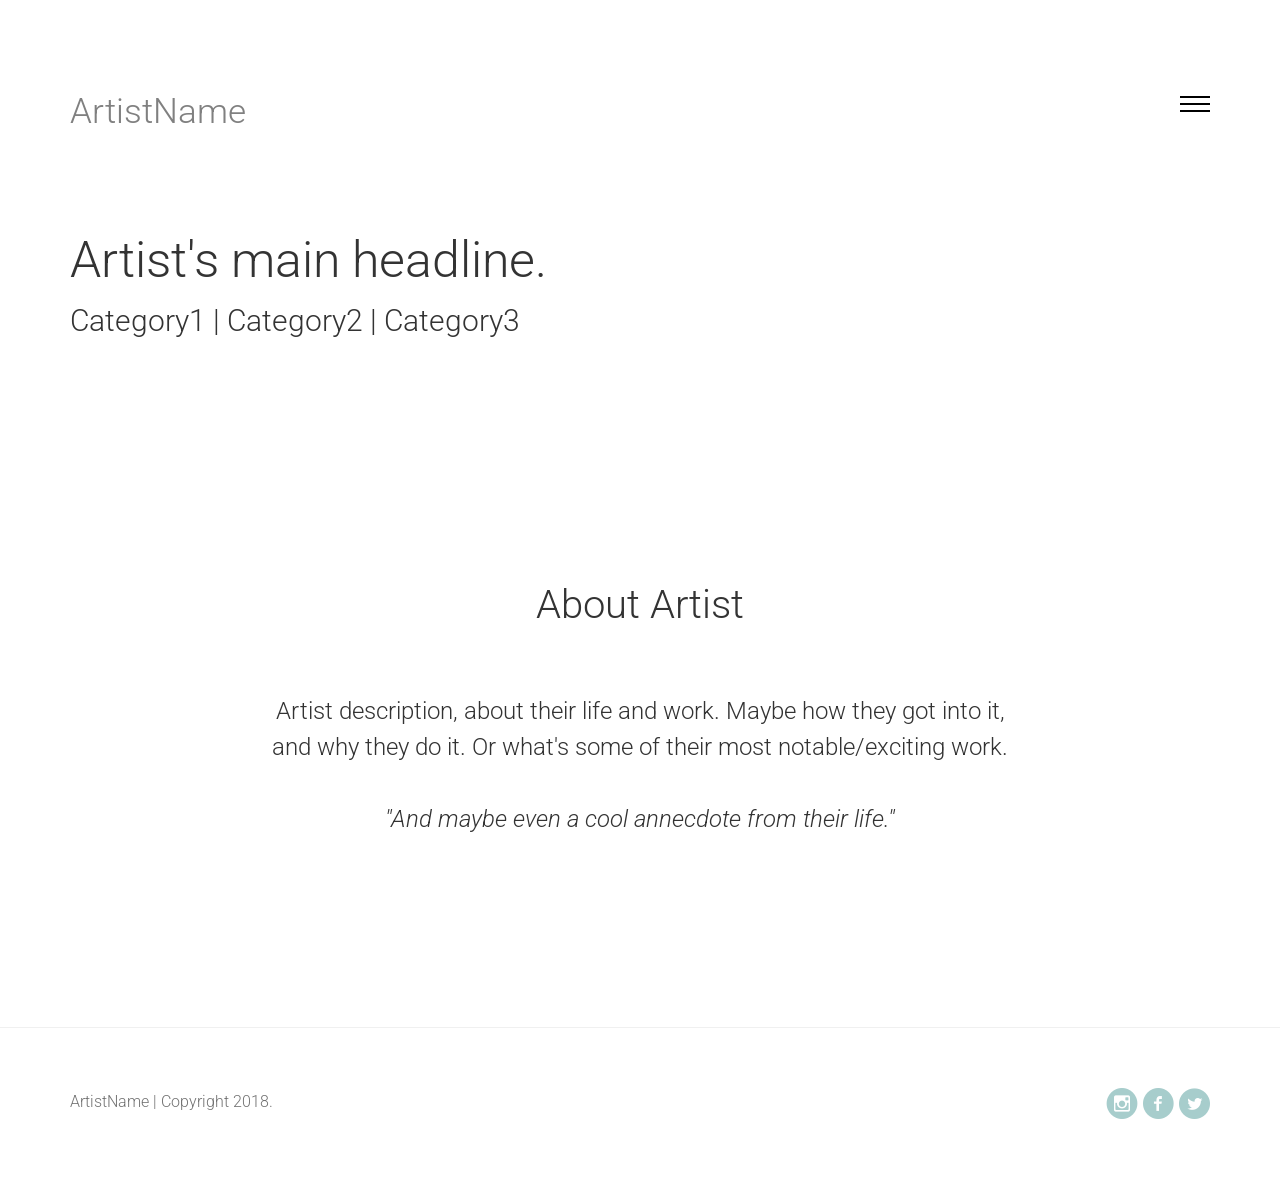
==== index.html @ 7dbfb27b "first commit" ====
<!DOCTYPE html>
<!--[if lt IE 7]>      <html class="no-js lt-ie9 lt-ie8 lt-ie7"> <![endif]-->
<!--[if IE 7]>         <html class="no-js lt-ie9 lt-ie8"> <![endif]-->
<!--[if IE 8]>         <html class="no-js lt-ie9"> <![endif]-->
<!--[if gt IE 8]><!--> <html class="no-js"> <!--<![endif]-->
	<head>
	<meta charset="utf-8">
	<meta http-equiv="X-UA-Compatible" content="IE=edge">
	<title>ShawnMann Muralist | Toronto Based Artist</title>
	<meta name="viewport" content="width=device-width, initial-scale=1">
	

  	<!-- Facebook and Twitter integration -->
	<meta property="og:title" content=""/>
	<meta property="og:image" content=""/>
	<meta property="og:url" content=""/>
	<meta property="og:site_name" content=""/>
	<meta property="og:description" content=""/>
	<meta name="twitter:title" content="" />
	<meta name="twitter:image" content="" />
	<meta name="twitter:url" content="" />
	<meta name="twitter:card" content="" />

	<!-- Place favicon.ico and apple-touch-icon.png in the root directory -->
	<link rel="shortcut icon" href="favicon.ico">

	<link href='https://fonts.googleapis.com/css?family=Roboto:400,100,300,700' rel='stylesheet' type='text/css'>
	
	<!-- Animate.css -->
	<link rel="stylesheet" href="css/animate.css">
	<!-- Icomoon Icon Fonts-->
	<link rel="stylesheet" href="css/icomoon.css">
	<!-- Bootstrap  -->
	<link rel="stylesheet" href="css/bootstrap.css">

	<link rel="stylesheet" href="css/style.css">
	<link rel="stylesheet" href="css/yashsStyles.css">


	<!-- Modernizr JS -->
	<script src="js/modernizr-2.6.2.min.js"></script>
	<!-- FOR IE9 below -->
	<!--[if lt IE 9]>
	<script src="js/respond.min.js"></script>
	<![endif]-->

	</head>
	<body id="home">

	<nav id="fh5co-main-nav" role="navigation">
		<a href="#" class="js-fh5co-nav-toggle fh5co-nav-toggle active"><i></i></a>
		<div class="js-fullheight fh5co-table">
			<div class="fh5co-table-cell js-fullheight">
				<ul>
					<li><a href="/">Home</a></li>
					<!-- <li><a href="portfolio.html">Portfolio</a></li>
					<li><a href="services.html">Services</a></li>
					<li><a href="team.html">Team</a></li> -->
					<!-- <li><a href="/contact">Contact</a></li> -->
				</ul>
			</div>
		</div>
	</nav>
	
	<div id="fh5co-page">
		<header>
			<div class="container">
				<div class="fh5co-navbar-brand">
					<a class="fh5co-logo j_artistName" href="/">ArtistName</a>
				</div>
				<a href="#" class="js-fh5co-nav-toggle fh5co-nav-toggle"><i></i></a>
			</div>
		</header>
		<div id="fh5co-intro-section">
			<div class="container">
				<div class="row">
					<div class="col-md-8 animate-box">
						<h2 class="intro-heading j_artistHeadline">Artist's main headline.</h2>
						<h2 class="intro-heading descriptors j_artistCategories">Category1 | Category2 | Category3</h2>
					</div>
				</div>
			</div>
		</div>
		<div id="fh5co-portfolio-section">
			<div class="container">

				<!-- ART PIECES' CATEGORIES -->
				<!-- <ul id="filters" class="clearfix animate-box">
					<li><span class="filter active" data-filter=".all">All</span></li>
					<li><span class="filter" data-filter=".Portraiture">Portraiture</span></li>
					<li><span class="filter" data-filter=".Comic">Comic</span></li>
				</ul> -->

				<!-- LIST OF ART PIECES -->
				<div id="portfoliolist" class="animate-box"></div>
			</div>
		</div>
		<!-- END fh5co-portfolio-section -->
		<div id="fh5co-services-section">
			<div class="container">
				<div class="row">
					<div class="col-md-8 col-md-offset-2 text-center heading-section">
						<h2 class="j_fname">About Artist</h2>
						<img src="" class="about_carla_img" alt="">
						<h3 class="j_artistAboutBlurb">Artist description, about their life and work. Maybe how they got into it, and why they do it. Or what's some of their most notable/exciting work.<br><br><i>"And maybe even a cool annecdote from their life."</i><br></h3>
					</div>
				</div>
			</div>
		</div>
		<!-- End: fh5co-services-section -->
		<footer>
			<div id="footer" class="fh5co-border-line">
				<div class="container">
					<div class="row">
						<div class="col-md-6">
							<p class="j_footerCopyright">ArtistName | Copyright 2018.</p>
						</div>
						<div class="col-md-6 social-text-align">
							<p class="fh5co-social-icons">
								<a href="https://www.instagram.com/" class="j_igUrl" target="_blank"><i class="icon-instagram-with-circle"></i></a>
								<a href="https://www.facebook.com/" class="j_fbUrl" target="_blank"><i class="icon-facebook-with-circle"></i></a>
								<a href="https://twitter.com/" class="j_twitterUrl" target="_blank"><i class="icon-twitter-with-circle"></i></a>
							</p>
						</div>
					</div>
				</div>
			</div>
		</footer>
	
	</div>

	<!-- jQuery -->
	<script src="js/jquery.min.js"></script>
	<!-- jQuery Easing -->
	<script src="js/jquery.easing.1.3.js"></script>
	<!-- Bootstrap -->
	<script src="js/bootstrap.min.js"></script>
	<!-- Waypoints -->
	<script src="js/jquery.waypoints.min.js"></script>
	<!-- Portfolio Filter Mixitup -->
	<script type="text/javascript" src="js/jquery.mixitup.min.js"></script>

	<!-- Main JS (Do not remove) -->
	<script src="js/main.js"></script>

	<script src="js/config.js"></script>
	<script src="js/app.js"></script>

	<!-- Yash's -->

	<script type="text/javascript">
	$(function () {
		
		var filterList = {
		
			init: function () {
			
				// MixItUp plugin
				// http://mixitup.io
				$('#portfoliolist').mixItUp({
  				selectors: {
    			  target: '.portfolio',
    			  filter: '.filter'	
    		  },
    		  load: {
      		  filter: '.all'  
      		}     
				});								
			
			}

		};
		
		// Run the show!
		filterList.init();

		
		
	});	
	</script>

	</body>
</html>
---- css/icomoon.css ----
@font-face {
    font-family: 'icomoon';
    src:    url('fonts/icomoon.eot?1oniuf');
    src:    url('fonts/icomoon.eot?1oniuf#iefix') format('embedded-opentype'),
        url('fonts/icomoon.ttf?1oniuf') format('truetype'),
        url('fonts/icomoon.woff?1oniuf') format('woff'),
        url('fonts/icomoon.svg?1oniuf#icomoon') format('svg');
    font-weight: normal;
    font-style: normal;
}

[class^="icon-"], [class*=" icon-"] {
    /* use !important to prevent issues with browser extensions that change fonts */
    font-family: 'icomoon' !important;
    speak: none;
    font-style: normal;
    font-weight: normal;
    font-variant: normal;
    text-transform: none;
    line-height: 1;

    /* Better Font Rendering =========== */
    -webkit-font-smoothing: antialiased;
    -moz-osx-font-smoothing: grayscale;
}

.icon-mobile:before {
    content: "\e000";
}
.icon-laptop:before {
    content: "\e001";
}
.icon-desktop:before {
    content: "\e002";
}
.icon-tablet:before {
    content: "\e003";
}
.icon-phone:before {
    content: "\e004";
}
.icon-document:before {
    content: "\e005";
}
.icon-documents:before {
    content: "\e006";
}
.icon-search:before {
    content: "\e007";
}
.icon-clipboard:before {
    content: "\e008";
}
.icon-newspaper:before {
    content: "\e009";
}
.icon-notebook:before {
    content: "\e00a";
}
.icon-book-open:before {
    content: "\e00b";
}
.icon-browser:before {
    content: "\e00c";
}
.icon-calendar:before {
    content: "\e00d";
}
.icon-presentation:before {
    content: "\e00e";
}
.icon-picture:before {
    content: "\e00f";
}
.icon-pictures:before {
    content: "\e010";
}
.icon-video:before {
    content: "\e011";
}
.icon-camera:before {
    content: "\e012";
}
.icon-printer:before {
    content: "\e013";
}
.icon-toolbox:before {
    content: "\e014";
}
.icon-briefcase:before {
    content: "\e015";
}
.icon-wallet:before {
    content: "\e016";
}
.icon-gift:before {
    content: "\e017";
}
.icon-bargraph:before {
    content: "\e018";
}
.icon-grid:before {
    content: "\e019";
}
.icon-expand:before {
    content: "\e01a";
}
.icon-focus:before {
    content: "\e01b";
}
.icon-edit:before {
    content: "\e01c";
}
.icon-adjustments:before {
    content: "\e01d";
}
.icon-ribbon:before {
    content: "\e01e";
}
.icon-hourglass:before {
    content: "\e01f";
}
.icon-lock:before {
    content: "\e020";
}
.icon-megaphone:before {
    content: "\e021";
}
.icon-shield:before {
    content: "\e022";
}
.icon-trophy:before {
    content: "\e023";
}
.icon-flag:before {
    content: "\e024";
}
.icon-map:before {
    content: "\e025";
}
.icon-puzzle:before {
    content: "\e026";
}
.icon-basket:before {
    content: "\e027";
}
.icon-envelope:before {
    content: "\e028";
}
.icon-streetsign:before {
    content: "\e029";
}
.icon-telescope:before {
    content: "\e02a";
}
.icon-gears:before {
    content: "\e02b";
}
.icon-key:before {
    content: "\e02c";
}
.icon-paperclip:before {
    content: "\e02d";
}
.icon-attachment:before {
    content: "\e02e";
}
.icon-pricetags:before {
    content: "\e02f";
}
.icon-lightbulb:before {
    content: "\e030";
}
.icon-layers:before {
    content: "\e031";
}
.icon-pencil:before {
    content: "\e032";
}
.icon-tools:before {
    content: "\e033";
}
.icon-tools-2:before {
    content: "\e034";
}
.icon-scissors:before {
    content: "\e035";
}
.icon-paintbrush:before {
    content: "\e036";
}
.icon-magnifying-glass:before {
    content: "\e037";
}
.icon-circle-compass:before {
    content: "\e038";
}
.icon-linegraph:before {
    content: "\e039";
}
.icon-mic:before {
    content: "\e03a";
}
.icon-strategy:before {
    content: "\e03b";
}
.icon-beaker:before {
    content: "\e03c";
}
.icon-caution:before {
    content: "\e03d";
}
.icon-recycle:before {
    content: "\e03e";
}
.icon-anchor:before {
    content: "\e03f";
}
.icon-profile-male:before {
    content: "\e040";
}
.icon-profile-female:before {
    content: "\e041";
}
.icon-bike:before {
    content: "\e042";
}
.icon-wine:before {
    content: "\e043";
}
.icon-hotairballoon:before {
    content: "\e044";
}
.icon-globe:before {
    content: "\e045";
}
.icon-genius:before {
    content: "\e046";
}
.icon-map-pin:before {
    content: "\e047";
}
.icon-dial:before {
    content: "\e048";
}
.icon-chat:before {
    content: "\e049";
}
.icon-heart:before {
    content: "\e04a";
}
.icon-cloud:before {
    content: "\e04b";
}
.icon-upload:before {
    content: "\e04c";
}
.icon-download:before {
    content: "\e04d";
}
.icon-target:before {
    content: "\e04e";
}
.icon-hazardous:before {
    content: "\e04f";
}
.icon-piechart:before {
    content: "\e050";
}
.icon-speedometer:before {
    content: "\e051";
}
.icon-global:before {
    content: "\e052";
}
.icon-compass:before {
    content: "\e053";
}
.icon-lifesaver:before {
    content: "\e054";
}
.icon-clock:before {
    content: "\e055";
}
.icon-aperture:before {
    content: "\e056";
}
.icon-quote:before {
    content: "\e057";
}
.icon-scope:before {
    content: "\e058";
}
.icon-alarmclock:before {
    content: "\e059";
}
.icon-refresh:before {
    content: "\e05a";
}
.icon-happy:before {
    content: "\e05b";
}
.icon-sad:before {
    content: "\e05c";
}
.icon-facebook:before {
    content: "\e05d";
}
.icon-twitter:before {
    content: "\e05e";
}
.icon-googleplus:before {
    content: "\e05f";
}
.icon-rss:before {
    content: "\e060";
}
.icon-tumblr:before {
    content: "\e061";
}
.icon-linkedin:before {
    content: "\e062";
}
.icon-dribbble:before {
    content: "\e063";
}
.icon-box2:before {
    content: "\ea82";
}
.icon-write:before {
    content: "\ea83";
}
.icon-clock2:before {
    content: "\ea84";
}
.icon-reply2:before {
    content: "\ea85";
}
.icon-reply-all2:before {
    content: "\ea86";
}
.icon-forward2:before {
    content: "\ea87";
}
.icon-flag2:before {
    content: "\ea88";
}
.icon-search2:before {
    content: "\ea89";
}
.icon-trash2:before {
    content: "\ea8a";
}
.icon-envelope2:before {
    content: "\ea8b";
}
.icon-bubble:before {
    content: "\ea8c";
}
.icon-bubbles:before {
    content: "\ea8d";
}
.icon-user2:before {
    content: "\ea8e";
}
.icon-users2:before {
    content: "\ea8f";
}
.icon-cloud2:before {
    content: "\ea90";
}
.icon-download2:before {
    content: "\ea91";
}
.icon-upload2:before {
    content: "\ea92";
}
.icon-rain:before {
    content: "\ea93";
}
.icon-sun:before {
    content: "\ea94";
}
.icon-moon2:before {
    content: "\ea95";
}
.icon-bell2:before {
    content: "\ea96";
}
.icon-folder2:before {
    content: "\ea97";
}
.icon-pin2:before {
    content: "\ea98";
}
.icon-sound2:before {
    content: "\ea99";
}
.icon-microphone:before {
    content: "\ea9a";
}
.icon-camera2:before {
    content: "\ea9b";
}
.icon-image2:before {
    content: "\ea9c";
}
.icon-cog2:before {
    content: "\ea9d";
}
.icon-calendar2:before {
    content: "\ea9e";
}
.icon-book2:before {
    content: "\ea9f";
}
.icon-map-marker:before {
    content: "\eaa0";
}
.icon-store:before {
    content: "\eaa1";
}
.icon-support:before {
    content: "\eaa2";
}
.icon-tag2:before {
    content: "\eaa3";
}
.icon-heart2:before {
    content: "\eaa4";
}
.icon-video-camera:before {
    content: "\eaa5";
}
.icon-trophy2:before {
    content: "\eaa6";
}
.icon-cart:before {
    content: "\eaa7";
}
.icon-eye2:before {
    content: "\eaa8";
}
.icon-cancel:before {
    content: "\eaa9";
}
.icon-chart:before {
    content: "\eaaa";
}
.icon-target2:before {
    content: "\eaab";
}
.icon-printer2:before {
    content: "\eaac";
}
.icon-location2:before {
    content: "\eaad";
}
.icon-bookmark2:before {
    content: "\eaae";
}
.icon-monitor:before {
    content: "\eaaf";
}
.icon-cross2:before {
    content: "\eab0";
}
.icon-plus2:before {
    content: "\eab1";
}
.icon-left:before {
    content: "\eab2";
}
.icon-up:before {
    content: "\eab3";
}
.icon-browser2:before {
    content: "\eab4";
}
.icon-windows:before {
    content: "\eab5";
}
.icon-switch2:before {
    content: "\eab6";
}
.icon-dashboard:before {
    content: "\eab7";
}
.icon-play:before {
    content: "\eab8";
}
.icon-fast-forward:before {
    content: "\eab9";
}
.icon-next:before {
    content: "\eaba";
}
.icon-refresh2:before {
    content: "\eabb";
}
.icon-film:before {
    content: "\eabc";
}
.icon-home2:before {
    content: "\eabd";
}
.icon-add-to-list:before {
    content: "\e901";
}
.icon-classic-computer:before {
    content: "\e902";
}
.icon-controller-fast-backward:before {
    content: "\e903";
}
.icon-creative-commons-attribution:before {
    content: "\e904";
}
.icon-creative-commons-noderivs:before {
    content: "\e905";
}
.icon-creative-commons-noncommercial-eu:before {
    content: "\e906";
}
.icon-creative-commons-noncommercial-us:before {
    content: "\e907";
}
.icon-creative-commons-public-domain:before {
    content: "\e908";
}
.icon-creative-commons-remix:before {
    content: "\e909";
}
.icon-creative-commons-share:before {
    content: "\e90a";
}
.icon-creative-commons-sharealike:before {
    content: "\e90b";
}
.icon-creative-commons:before {
    content: "\e90c";
}
.icon-document-landscape:before {
    content: "\e90d";
}
.icon-remove-user:before {
    content: "\e90e";
}
.icon-warning:before {
    content: "\e90f";
}
.icon-arrow-bold-down:before {
    content: "\e910";
}
.icon-arrow-bold-left:before {
    content: "\e911";
}
.icon-arrow-bold-right:before {
    content: "\e912";
}
.icon-arrow-bold-up:before {
    content: "\e913";
}
.icon-arrow-down:before {
    content: "\e914";
}
.icon-arrow-left:before {
    content: "\e915";
}
.icon-arrow-long-down:before {
    content: "\e916";
}
.icon-arrow-long-left:before {
    content: "\e917";
}
.icon-arrow-long-right:before {
    content: "\e918";
}
.icon-arrow-long-up:before {
    content: "\e919";
}
.icon-arrow-right:before {
    content: "\e91a";
}
.icon-arrow-up:before {
    content: "\e91b";
}
.icon-arrow-with-circle-down:before {
    content: "\e91c";
}
.icon-arrow-with-circle-left:before {
    content: "\e91d";
}
.icon-arrow-with-circle-right:before {
    content: "\e91e";
}
.icon-arrow-with-circle-up:before {
    content: "\e91f";
}
.icon-bookmark:before {
    content: "\e920";
}
.icon-bookmarks:before {
    content: "\e921";
}
.icon-chevron-down:before {
    content: "\e922";
}
.icon-chevron-left:before {
    content: "\e923";
}
.icon-chevron-right:before {
    content: "\e924";
}
.icon-chevron-small-down:before {
    content: "\e925";
}
.icon-chevron-small-left:before {
    content: "\e926";
}
.icon-chevron-small-right:before {
    content: "\e927";
}
.icon-chevron-small-up:before {
    content: "\e928";
}
.icon-chevron-thin-down:before {
    content: "\e929";
}
.icon-chevron-thin-left:before {
    content: "\e92a";
}
.icon-chevron-thin-right:before {
    content: "\e92b";
}
.icon-chevron-thin-up:before {
    content: "\e92c";
}
.icon-chevron-up:before {
    content: "\e92d";
}
.icon-chevron-with-circle-down:before {
    content: "\e92e";
}
.icon-chevron-with-circle-left:before {
    content: "\e92f";
}
.icon-chevron-with-circle-right:before {
    content: "\e930";
}
.icon-chevron-with-circle-up:before {
    content: "\e931";
}
.icon-cloud3:before {
    content: "\e932";
}
.icon-controller-fast-forward:before {
    content: "\e933";
}
.icon-controller-jump-to-start:before {
    content: "\e934";
}
.icon-controller-next:before {
    content: "\e935";
}
.icon-controller-paus:before {
    content: "\e936";
}
.icon-controller-play:before {
    content: "\e937";
}
.icon-controller-record:before {
    content: "\e938";
}
.icon-controller-stop:before {
    content: "\e939";
}
.icon-controller-volume:before {
    content: "\e93a";
}
.icon-dot-single:before {
    content: "\e93b";
}
.icon-dots-three-horizontal:before {
    content: "\e93c";
}
.icon-dots-three-vertical:before {
    content: "\e93d";
}
.icon-dots-two-horizontal:before {
    content: "\e93e";
}
.icon-dots-two-vertical:before {
    content: "\e93f";
}
.icon-download3:before {
    content: "\e940";
}
.icon-emoji-flirt:before {
    content: "\e941";
}
.icon-flow-branch:before {
    content: "\e942";
}
.icon-flow-cascade:before {
    content: "\e943";
}
.icon-flow-line:before {
    content: "\e944";
}
.icon-flow-parallel:before {
    content: "\e945";
}
.icon-flow-tree:before {
    content: "\e946";
}
.icon-install:before {
    content: "\e947";
}
.icon-layers2:before {
    content: "\e948";
}
.icon-open-book:before {
    content: "\e949";
}
.icon-resize-100:before {
    content: "\e94a";
}
.icon-resize-full-screen:before {
    content: "\e94b";
}
.icon-save:before {
    content: "\e94c";
}
.icon-select-arrows:before {
    content: "\e94d";
}
.icon-sound-mute:before {
    content: "\e94e";
}
.icon-sound:before {
    content: "\e94f";
}
.icon-trash:before {
    content: "\e950";
}
.icon-triangle-down:before {
    content: "\e951";
}
.icon-triangle-left:before {
    content: "\e952";
}
.icon-triangle-right:before {
    content: "\e953";
}
.icon-triangle-up:before {
    content: "\e954";
}
.icon-uninstall:before {
    content: "\e955";
}
.icon-upload-to-cloud:before {
    content: "\e956";
}
.icon-upload3:before {
    content: "\e957";
}
.icon-add-user:before {
    content: "\e958";
}
.icon-address:before {
    content: "\e959";
}
.icon-adjust:before {
    content: "\e95a";
}
.icon-air:before {
    content: "\e95b";
}
.icon-aircraft-landing:before {
    content: "\e95c";
}
.icon-aircraft-take-off:before {
    content: "\e95d";
}
.icon-aircraft:before {
    content: "\e95e";
}
.icon-align-bottom:before {
    content: "\e95f";
}
.icon-align-horizontal-middle:before {
    content: "\e960";
}
.icon-align-left:before {
    content: "\e961";
}
.icon-align-right:before {
    content: "\e962";
}
.icon-align-top:before {
    content: "\e963";
}
.icon-align-vertical-middle:before {
    content: "\e964";
}
.icon-archive:before {
    content: "\e965";
}
.icon-area-graph:before {
    content: "\e966";
}
.icon-attachment2:before {
    content: "\e967";
}
.icon-awareness-ribbon:before {
    content: "\e968";
}
.icon-back-in-time:before {
    content: "\e969";
}
.icon-back:before {
    content: "\e96a";
}
.icon-bar-graph:before {
    content: "\e96b";
}
.icon-battery:before {
    content: "\e96c";
}
.icon-beamed-note:before {
    content: "\e96d";
}
.icon-bell:before {
    content: "\e96e";
}
.icon-blackboard:before {
    content: "\e96f";
}
.icon-block:before {
    content: "\e970";
}
.icon-book:before {
    content: "\e971";
}
.icon-bowl:before {
    content: "\e972";
}
.icon-box:before {
    content: "\e973";
}
.icon-briefcase2:before {
    content: "\e974";
}
.icon-browser3:before {
    content: "\e975";
}
.icon-brush:before {
    content: "\e976";
}
.icon-bucket:before {
    content: "\e977";
}
.icon-cake:before {
    content: "\e978";
}
.icon-calculator:before {
    content: "\e979";
}
.icon-calendar3:before {
    content: "\e97a";
}
.icon-camera3:before {
    content: "\e97b";
}
.icon-ccw:before {
    content: "\e97c";
}
.icon-chat2:before {
    content: "\e97d";
}
.icon-check:before {
    content: "\e97e";
}
.icon-circle-with-cross:before {
    content: "\e97f";
}
.icon-circle-with-minus:before {
    content: "\e980";
}
.icon-circle-with-plus:before {
    content: "\e981";
}
.icon-circle:before {
    content: "\e982";
}
.icon-circular-graph:before {
    content: "\e983";
}
.icon-clapperboard:before {
    content: "\e984";
}
.icon-clipboard2:before {
    content: "\e985";
}
.icon-clock3:before {
    content: "\e986";
}
.icon-code:before {
    content: "\e987";
}
.icon-cog:before {
    content: "\e988";
}
.icon-colours:before {
    content: "\e989";
}
.icon-compass2:before {
    content: "\e98a";
}
.icon-copy:before {
    content: "\e98b";
}
.icon-credit-card:before {
    content: "\e98c";
}
.icon-credit:before {
    content: "\e98d";
}
.icon-cross:before {
    content: "\e98e";
}
.icon-cup:before {
    content: "\e98f";
}
.icon-cw:before {
    content: "\e990";
}
.icon-cycle:before {
    content: "\e991";
}
.icon-database:before {
    content: "\e992";
}
.icon-dial-pad:before {
    content: "\e993";
}
.icon-direction:before {
    content: "\e994";
}
.icon-document2:before {
    content: "\e995";
}
.icon-documents2:before {
    content: "\e996";
}
.icon-drink:before {
    content: "\e997";
}
.icon-drive:before {
    content: "\e998";
}
.icon-drop:before {
    content: "\e999";
}
.icon-edit2:before {
    content: "\e99a";
}
.icon-email:before {
    content: "\e99b";
}
.icon-emoji-happy:before {
    content: "\e99c";
}
.icon-emoji-neutral:before {
    content: "\e99d";
}
.icon-emoji-sad:before {
    content: "\e99e";
}
.icon-erase:before {
    content: "\e99f";
}
.icon-eraser:before {
    content: "\e9a0";
}
.icon-export:before {
    content: "\e9a1";
}
.icon-eye:before {
    content: "\e9a2";
}
.icon-feather:before {
    content: "\e9a3";
}
.icon-flag3:before {
    content: "\e9a4";
}
.icon-flash:before {
    content: "\e9a5";
}
.icon-flashlight:before {
    content: "\e9a6";
}
.icon-flat-brush:before {
    content: "\e9a7";
}
.icon-folder-images:before {
    content: "\e9a8";
}
.icon-folder-music:before {
    content: "\e9a9";
}
.icon-folder-video:before {
    content: "\e9aa";
}
.icon-folder:before {
    content: "\e9ab";
}
.icon-forward:before {
    content: "\e9ac";
}
.icon-funnel:before {
    content: "\e9ad";
}
.icon-game-controller:before {
    content: "\e9ae";
}
.icon-gauge:before {
    content: "\e9af";
}
.icon-globe2:before {
    content: "\e9b0";
}
.icon-graduation-cap:before {
    content: "\e9b1";
}
.icon-grid2:before {
    content: "\e9b2";
}
.icon-hair-cross:before {
    content: "\e9b3";
}
.icon-hand:before {
    content: "\e9b4";
}
.icon-heart-outlined:before {
    content: "\e9b5";
}
.icon-heart3:before {
    content: "\e9b6";
}
.icon-help-with-circle:before {
    content: "\e9b7";
}
.icon-help:before {
    content: "\e9b8";
}
.icon-home:before {
    content: "\e9b9";
}
.icon-hour-glass:before {
    content: "\e9ba";
}
.icon-image-inverted:before {
    content: "\e9bb";
}
.icon-image:before {
    content: "\e9bc";
}
.icon-images:before {
    content: "\e9bd";
}
.icon-inbox:before {
    content: "\e9be";
}
.icon-infinity:before {
    content: "\e9bf";
}
.icon-info-with-circle:before {
    content: "\e9c0";
}
.icon-info:before {
    content: "\e9c1";
}
.icon-key2:before {
    content: "\e9c2";
}
.icon-keyboard:before {
    content: "\e9c3";
}
.icon-lab-flask:before {
    content: "\e9c4";
}
.icon-landline:before {
    content: "\e9c5";
}
.icon-language:before {
    content: "\e9c6";
}
.icon-laptop2:before {
    content: "\e9c7";
}
.icon-leaf:before {
    content: "\e9c8";
}
.icon-level-down:before {
    content: "\e9c9";
}
.icon-level-up:before {
    content: "\e9ca";
}
.icon-lifebuoy:before {
    content: "\e9cb";
}
.icon-light-bulb:before {
    content: "\e9cc";
}
.icon-light-down:before {
    content: "\e9cd";
}
.icon-light-up:before {
    content: "\e9ce";
}
.icon-line-graph:before {
    content: "\e9cf";
}
.icon-link:before {
    content: "\e9d0";
}
.icon-list:before {
    content: "\e9d1";
}
.icon-location-pin:before {
    content: "\e9d2";
}
.icon-location:before {
    content: "\e9d3";
}
.icon-lock-open:before {
    content: "\e9d4";
}
.icon-lock2:before {
    content: "\e9d5";
}
.icon-log-out:before {
    content: "\e9d6";
}
.icon-login:before {
    content: "\e9d7";
}
.icon-loop:before {
    content: "\e9d8";
}
.icon-magnet:before {
    content: "\e9d9";
}
.icon-magnifying-glass2:before {
    content: "\e9da";
}
.icon-mail:before {
    content: "\e9db";
}
.icon-man:before {
    content: "\e9dc";
}
.icon-map2:before {
    content: "\e9dd";
}
.icon-mask:before {
    content: "\e9de";
}
.icon-medal:before {
    content: "\e9df";
}
.icon-megaphone2:before {
    content: "\e9e0";
}
.icon-menu:before {
    content: "\e9e1";
}
.icon-message:before {
    content: "\e9e2";
}
.icon-mic2:before {
    content: "\e9e3";
}
.icon-minus:before {
    content: "\e9e4";
}
.icon-mobile2:before {
    content: "\e9e5";
}
.icon-modern-mic:before {
    content: "\e9e6";
}
.icon-moon:before {
    content: "\e9e7";
}
.icon-mouse:before {
    content: "\e9e8";
}
.icon-music:before {
    content: "\e9e9";
}
.icon-network:before {
    content: "\e9ea";
}
.icon-new-message:before {
    content: "\e9eb";
}
.icon-new:before {
    content: "\e9ec";
}
.icon-news:before {
    content: "\e9ed";
}
.icon-note:before {
    content: "\e9ee";
}
.icon-notification:before {
    content: "\e9ef";
}
.icon-old-mobile:before {
    content: "\e9f0";
}
.icon-old-phone:before {
    content: "\e9f1";
}
.icon-palette:before {
    content: "\e9f2";
}
.icon-paper-plane:before {
    content: "\e9f3";
}
.icon-pencil2:before {
    content: "\e9f4";
}
.icon-phone2:before {
    content: "\e9f5";
}
.icon-pie-chart:before {
    content: "\e9f6";
}
.icon-pin:before {
    content: "\e9f7";
}
.icon-plus:before {
    content: "\e9f8";
}
.icon-popup:before {
    content: "\e9f9";
}
.icon-power-plug:before {
    content: "\e9fa";
}
.icon-price-ribbon:before {
    content: "\e9fb";
}
.icon-price-tag:before {
    content: "\e9fc";
}
.icon-print:before {
    content: "\e9fd";
}
.icon-progress-empty:before {
    content: "\e9fe";
}
.icon-progress-full:before {
    content: "\e9ff";
}
.icon-progress-one:before {
    content: "\ea00";
}
.icon-progress-two:before {
    content: "\ea01";
}
.icon-publish:before {
    content: "\ea02";
}
.icon-quote2:before {
    content: "\ea03";
}
.icon-radio:before {
    content: "\ea04";
}
.icon-reply-all:before {
    content: "\ea05";
}
.icon-reply:before {
    content: "\ea06";
}
.icon-retweet:before {
    content: "\ea07";
}
.icon-rocket:before {
    content: "\ea08";
}
.icon-round-brush:before {
    content: "\ea09";
}
.icon-rss2:before {
    content: "\ea0a";
}
.icon-ruler:before {
    content: "\ea0b";
}
.icon-scissors2:before {
    content: "\ea0c";
}
.icon-share-alternitive:before {
    content: "\ea0d";
}
.icon-share:before {
    content: "\ea0e";
}
.icon-shareable:before {
    content: "\ea0f";
}
.icon-shield2:before {
    content: "\ea10";
}
.icon-shop:before {
    content: "\ea11";
}
.icon-shopping-bag:before {
    content: "\ea12";
}
.icon-shopping-basket:before {
    content: "\ea13";
}
.icon-shopping-cart:before {
    content: "\ea14";
}
.icon-shuffle:before {
    content: "\ea15";
}
.icon-signal:before {
    content: "\ea16";
}
.icon-sound-mix:before {
    content: "\ea17";
}
.icon-sports-club:before {
    content: "\ea18";
}
.icon-spreadsheet:before {
    content: "\ea19";
}
.icon-squared-cross:before {
    content: "\ea1a";
}
.icon-squared-minus:before {
    content: "\ea1b";
}
.icon-squared-plus:before {
    content: "\ea1c";
}
.icon-star-outlined:before {
    content: "\ea1d";
}
.icon-star:before {
    content: "\ea1e";
}
.icon-stopwatch:before {
    content: "\ea1f";
}
.icon-suitcase:before {
    content: "\ea20";
}
.icon-swap:before {
    content: "\ea21";
}
.icon-sweden:before {
    content: "\ea22";
}
.icon-switch:before {
    content: "\ea23";
}
.icon-tablet2:before {
    content: "\ea24";
}
.icon-tag:before {
    content: "\ea25";
}
.icon-text-document-inverted:before {
    content: "\ea26";
}
.icon-text-document:before {
    content: "\ea27";
}
.icon-text:before {
    content: "\ea28";
}
.icon-thermometer:before {
    content: "\ea29";
}
.icon-thumbs-down:before {
    content: "\ea2a";
}
.icon-thumbs-up:before {
    content: "\ea2b";
}
.icon-thunder-cloud:before {
    content: "\ea2c";
}
.icon-ticket:before {
    content: "\ea2d";
}
.icon-time-slot:before {
    content: "\ea2e";
}
.icon-tools2:before {
    content: "\ea2f";
}
.icon-traffic-cone:before {
    content: "\ea30";
}
.icon-tree:before {
    content: "\ea31";
}
.icon-trophy3:before {
    content: "\ea32";
}
.icon-tv:before {
    content: "\ea33";
}
.icon-typing:before {
    content: "\ea34";
}
.icon-unread:before {
    content: "\ea35";
}
.icon-untag:before {
    content: "\ea36";
}
.icon-user:before {
    content: "\ea37";
}
.icon-users:before {
    content: "\ea38";
}
.icon-v-card:before {
    content: "\ea39";
}
.icon-video2:before {
    content: "\ea3a";
}
.icon-vinyl:before {
    content: "\ea3b";
}
.icon-voicemail:before {
    content: "\ea3c";
}
.icon-wallet2:before {
    content: "\ea3d";
}
.icon-water:before {
    content: "\ea3e";
}
.icon-500px-with-circle:before {
    content: "\ea3f";
}
.icon-500px:before {
    content: "\ea40";
}
.icon-basecamp:before {
    content: "\ea41";
}
.icon-behance:before {
    content: "\ea42";
}
.icon-creative-cloud:before {
    content: "\ea43";
}
.icon-dropbox:before {
    content: "\ea44";
}
.icon-evernote:before {
    content: "\ea45";
}
.icon-flattr:before {
    content: "\ea46";
}
.icon-foursquare:before {
    content: "\ea47";
}
.icon-google-drive:before {
    content: "\ea48";
}
.icon-google-hangouts:before {
    content: "\ea49";
}
.icon-grooveshark:before {
    content: "\ea4a";
}
.icon-icloud:before {
    content: "\ea4b";
}
.icon-mixi:before {
    content: "\ea4c";
}
.icon-onedrive:before {
    content: "\ea4d";
}
.icon-paypal:before {
    content: "\ea4e";
}
.icon-picasa:before {
    content: "\ea4f";
}
.icon-qq:before {
    content: "\ea50";
}
.icon-rdio-with-circle:before {
    content: "\ea51";
}
.icon-renren:before {
    content: "\ea52";
}
.icon-scribd:before {
    content: "\ea53";
}
.icon-sina-weibo:before {
    content: "\ea54";
}
.icon-skype-with-circle:before {
    content: "\ea55";
}
.icon-skype:before {
    content: "\ea56";
}
.icon-slideshare:before {
    content: "\ea57";
}
.icon-smashing:before {
    content: "\ea58";
}
.icon-soundcloud:before {
    content: "\ea59";
}
.icon-spotify-with-circle:before {
    content: "\ea5a";
}
.icon-spotify:before {
    content: "\ea5b";
}
.icon-swarm:before {
    content: "\ea5c";
}
.icon-vine-with-circle:before {
    content: "\ea5d";
}
.icon-vine:before {
    content: "\ea5e";
}
.icon-vk-alternitive:before {
    content: "\ea5f";
}
.icon-vk-with-circle:before {
    content: "\ea60";
}
.icon-vk:before {
    content: "\ea61";
}
.icon-xing-with-circle:before {
    content: "\ea62";
}
.icon-xing:before {
    content: "\ea63";
}
.icon-yelp:before {
    content: "\ea64";
}
.icon-dribbble-with-circle:before {
    content: "\ea65";
}
.icon-dribbble2:before {
    content: "\ea66";
}
.icon-facebook-with-circle:before {
    content: "\ea67";
}
.icon-facebook2:before {
    content: "\ea68";
}
.icon-flickr-with-circle:before {
    content: "\ea69";
}
.icon-flickr:before {
    content: "\ea6a";
}
.icon-github-with-circle:before {
    content: "\ea6b";
}
.icon-github:before {
    content: "\ea6c";
}
.icon-google-with-circle:before {
    content: "\ea6d";
}
.icon-google:before {
    content: "\ea6e";
}
.icon-instagram-with-circle:before {
    content: "\ea6f";
}
.icon-instagram:before {
    content: "\ea70";
}
.icon-lastfm-with-circle:before {
    content: "\ea71";
}
.icon-lastfm:before {
    content: "\ea72";
}
.icon-linkedin-with-circle:before {
    content: "\ea73";
}
.icon-linkedin2:before {
    content: "\ea74";
}
.icon-pinterest-with-circle:before {
    content: "\ea75";
}
.icon-pinterest:before {
    content: "\ea76";
}
.icon-rdio:before {
    content: "\ea77";
}
.icon-stumbleupon-with-circle:before {
    content: "\ea78";
}
.icon-stumbleupon:before {
    content: "\ea79";
}
.icon-tumblr-with-circle:before {
    content: "\ea7a";
}
.icon-tumblr2:before {
    content: "\ea7b";
}
.icon-twitter-with-circle:before {
    content: "\ea7c";
}
.icon-twitter2:before {
    content: "\ea7d";
}
.icon-vimeo-with-circle:before {
    content: "\ea7e";
}
.icon-vimeo:before {
    content: "\ea7f";
}
.icon-youtube-with-circle:before {
    content: "\ea80";
}
.icon-youtube:before {
    content: "\ea81";
}
.icon-home3:before {
    content: "\eabe";
}
.icon-home22:before {
    content: "\eabf";
}
.icon-home32:before {
    content: "\eac0";
}
.icon-office:before {
    content: "\eac1";
}
.icon-newspaper2:before {
    content: "\eac2";
}
.icon-pencil3:before {
    content: "\eac3";
}
.icon-pencil22:before {
    content: "\eac4";
}
.icon-quill:before {
    content: "\eac5";
}
.icon-pen:before {
    content: "\eac6";
}
.icon-blog:before {
    content: "\eac7";
}
.icon-eyedropper:before {
    content: "\eac8";
}
.icon-droplet:before {
    content: "\eac9";
}
.icon-paint-format:before {
    content: "\eaca";
}
.icon-image3:before {
    content: "\eacb";
}
.icon-images2:before {
    content: "\eacc";
}
.icon-camera4:before {
    content: "\eacd";
}
.icon-headphones:before {
    content: "\eace";
}
.icon-music2:before {
    content: "\eacf";
}
.icon-play2:before {
    content: "\ead0";
}
.icon-film2:before {
    content: "\ead1";
}
.icon-video-camera2:before {
    content: "\ead2";
}
.icon-dice:before {
    content: "\ead3";
}
.icon-pacman:before {
    content: "\ead4";
}
.icon-spades:before {
    content: "\ead5";
}
.icon-clubs:before {
    content: "\ead6";
}
.icon-diamonds:before {
    content: "\ead7";
}
.icon-bullhorn:before {
    content: "\ead8";
}
.icon-connection:before {
    content: "\ead9";
}
.icon-podcast:before {
    content: "\eada";
}
.icon-feed:before {
    content: "\eadb";
}
.icon-mic3:before {
    content: "\eadc";
}
.icon-book3:before {
    content: "\eadd";
}
.icon-books:before {
    content: "\eade";
}
.icon-library:before {
    content: "\eadf";
}
.icon-file-text:before {
    content: "\eae0";
}
.icon-profile:before {
    content: "\eae1";
}
.icon-file-empty:before {
    content: "\eae2";
}
.icon-files-empty:before {
    content: "\eae3";
}
.icon-file-text2:before {
    content: "\eae4";
}
.icon-file-picture:before {
    content: "\eae5";
}
.icon-file-music:before {
    content: "\eae6";
}
.icon-file-play:before {
    content: "\eae7";
}
.icon-file-video:before {
    content: "\eae8";
}
.icon-file-zip:before {
    content: "\eae9";
}
.icon-copy2:before {
    content: "\eaea";
}
.icon-paste:before {
    content: "\eaeb";
}
.icon-stack:before {
    content: "\eaec";
}
.icon-folder3:before {
    content: "\eaed";
}
.icon-folder-open:before {
    content: "\eaee";
}
.icon-folder-plus:before {
    content: "\eaef";
}
.icon-folder-minus:before {
    content: "\eaf0";
}
.icon-folder-download:before {
    content: "\eaf1";
}
.icon-folder-upload:before {
    content: "\eaf2";
}
.icon-price-tag2:before {
    content: "\eaf3";
}
.icon-price-tags:before {
    content: "\eaf4";
}
.icon-barcode:before {
    content: "\eaf5";
}
.icon-qrcode:before {
    content: "\eaf6";
}
.icon-ticket2:before {
    content: "\eaf7";
}
.icon-cart2:before {
    content: "\eaf8";
}
.icon-coin-dollar:before {
    content: "\eaf9";
}
.icon-coin-euro:before {
    content: "\eafa";
}
.icon-coin-pound:before {
    content: "\eafb";
}
.icon-coin-yen:before {
    content: "\eafc";
}
.icon-credit-card2:before {
    content: "\eafd";
}
.icon-calculator2:before {
    content: "\eafe";
}
.icon-lifebuoy2:before {
    content: "\eaff";
}
.icon-phone3:before {
    content: "\eb00";
}
.icon-phone-hang-up:before {
    content: "\eb01";
}
.icon-address-book:before {
    content: "\eb02";
}
.icon-envelop:before {
    content: "\eb03";
}
.icon-pushpin:before {
    content: "\eb04";
}
.icon-location3:before {
    content: "\eb05";
}
.icon-location22:before {
    content: "\eb06";
}
.icon-compass3:before {
    content: "\eb07";
}
.icon-compass22:before {
    content: "\eb08";
}
.icon-map3:before {
    content: "\eb09";
}
.icon-map22:before {
    content: "\eb0a";
}
.icon-history:before {
    content: "\eb0b";
}
.icon-clock4:before {
    content: "\eb0c";
}
.icon-clock22:before {
    content: "\eb0d";
}
.icon-alarm:before {
    content: "\eb0e";
}
.icon-bell3:before {
    content: "\eb0f";
}
.icon-stopwatch2:before {
    content: "\eb10";
}
.icon-calendar4:before {
    content: "\eb11";
}
.icon-printer3:before {
    content: "\eb12";
}
.icon-keyboard2:before {
    content: "\eb13";
}
.icon-display:before {
    content: "\eb14";
}
.icon-laptop3:before {
    content: "\eb15";
}
.icon-mobile3:before {
    content: "\eb16";
}
.icon-mobile22:before {
    content: "\eb17";
}
.icon-tablet3:before {
    content: "\eb18";
}
.icon-tv2:before {
    content: "\eb19";
}
.icon-drawer:before {
    content: "\eb1a";
}
.icon-drawer2:before {
    content: "\eb1b";
}
.icon-box-add:before {
    content: "\eb1c";
}
.icon-box-remove:before {
    content: "\eb1d";
}
.icon-download4:before {
    content: "\eb1e";
}
.icon-upload4:before {
    content: "\eb1f";
}
.icon-floppy-disk:before {
    content: "\eb20";
}
.icon-drive2:before {
    content: "\eb21";
}
.icon-database2:before {
    content: "\eb22";
}
.icon-undo:before {
    content: "\eb23";
}
.icon-redo:before {
    content: "\eb24";
}
.icon-undo2:before {
    content: "\eb25";
}
.icon-redo2:before {
    content: "\eb26";
}
.icon-forward3:before {
    content: "\eb27";
}
.icon-reply3:before {
    content: "\eb28";
}
.icon-bubble2:before {
    content: "\eb29";
}
.icon-bubbles2:before {
    content: "\eb2a";
}
.icon-bubbles22:before {
    content: "\eb2b";
}
.icon-bubble22:before {
    content: "\eb2c";
}
.icon-bubbles3:before {
    content: "\eb2d";
}
.icon-bubbles4:before {
    content: "\eb2e";
}
.icon-user3:before {
    content: "\eb2f";
}
.icon-users3:before {
    content: "\eb30";
}
.icon-user-plus:before {
    content: "\eb31";
}
.icon-user-minus:before {
    content: "\eb32";
}
.icon-user-check:before {
    content: "\eb33";
}
.icon-user-tie:before {
    content: "\eb34";
}
.icon-quotes-left:before {
    content: "\eb35";
}
.icon-quotes-right:before {
    content: "\eb36";
}
.icon-hour-glass2:before {
    content: "\eb37";
}
.icon-spinner:before {
    content: "\eb38";
}
.icon-spinner2:before {
    content: "\eb39";
}
.icon-spinner3:before {
    content: "\eb3a";
}
.icon-spinner4:before {
    content: "\eb3b";
}
.icon-spinner5:before {
    content: "\eb3c";
}
.icon-spinner6:before {
    content: "\eb3d";
}
.icon-spinner7:before {
    content: "\eb3e";
}
.icon-spinner8:before {
    content: "\eb3f";
}
.icon-spinner9:before {
    content: "\eb40";
}
.icon-spinner10:before {
    content: "\eb41";
}
.icon-spinner11:before {
    content: "\eb42";
}
.icon-binoculars:before {
    content: "\eb43";
}
.icon-search3:before {
    content: "\eb44";
}
.icon-zoom-in:before {
    content: "\eb45";
}
.icon-zoom-out:before {
    content: "\eb46";
}
.icon-enlarge:before {
    content: "\eb47";
}
.icon-shrink:before {
    content: "\eb48";
}
.icon-enlarge2:before {
    content: "\eb49";
}
.icon-shrink2:before {
    content: "\eb4a";
}
.icon-key3:before {
    content: "\eb4b";
}
.icon-key22:before {
    content: "\eb4c";
}
.icon-lock3:before {
    content: "\eb4d";
}
.icon-unlocked:before {
    content: "\eb4e";
}
.icon-wrench:before {
    content: "\eb4f";
}
.icon-equalizer:before {
    content: "\eb50";
}
.icon-equalizer2:before {
    content: "\eb51";
}
.icon-cog3:before {
    content: "\eb52";
}
.icon-cogs:before {
    content: "\eb53";
}
.icon-hammer:before {
    content: "\eb54";
}
.icon-magic-wand:before {
    content: "\eb55";
}
.icon-aid-kit:before {
    content: "\eb56";
}
.icon-bug:before {
    content: "\eb57";
}
.icon-pie-chart2:before {
    content: "\eb58";
}
.icon-stats-dots:before {
    content: "\eb59";
}
.icon-stats-bars:before {
    content: "\eb5a";
}
.icon-stats-bars2:before {
    content: "\eb5b";
}
.icon-trophy4:before {
    content: "\eb5c";
}
.icon-gift2:before {
    content: "\eb5d";
}
.icon-glass:before {
    content: "\eb5e";
}
.icon-glass2:before {
    content: "\eb5f";
}
.icon-mug:before {
    content: "\eb60";
}
.icon-spoon-knife:before {
    content: "\eb61";
}
.icon-leaf2:before {
    content: "\eb62";
}
.icon-rocket2:before {
    content: "\eb63";
}
.icon-meter:before {
    content: "\eb64";
}
.icon-meter2:before {
    content: "\eb65";
}
.icon-hammer2:before {
    content: "\eb66";
}
.icon-fire:before {
    content: "\eb67";
}
.icon-lab:before {
    content: "\eb68";
}
.icon-magnet2:before {
    content: "\eb69";
}
.icon-bin:before {
    content: "\eb6a";
}
.icon-bin2:before {
    content: "\eb6b";
}
.icon-briefcase3:before {
    content: "\eb6c";
}
.icon-airplane:before {
    content: "\eb6d";
}
.icon-truck:before {
    content: "\eb6e";
}
.icon-road:before {
    content: "\eb6f";
}
.icon-accessibility:before {
    content: "\eb70";
}
.icon-target3:before {
    content: "\eb71";
}
.icon-shield3:before {
    content: "\eb72";
}
.icon-power:before {
    content: "\eb73";
}
.icon-switch3:before {
    content: "\eb74";
}
.icon-power-cord:before {
    content: "\eb75";
}
.icon-clipboard3:before {
    content: "\eb76";
}
.icon-list-numbered:before {
    content: "\eb77";
}
.icon-list2:before {
    content: "\eb78";
}
.icon-list22:before {
    content: "\eb79";
}
.icon-tree2:before {
    content: "\eb7a";
}
.icon-menu2:before {
    content: "\eb7b";
}
.icon-menu22:before {
    content: "\eb7c";
}
.icon-menu3:before {
    content: "\eb7d";
}
.icon-menu4:before {
    content: "\eb7e";
}
.icon-cloud4:before {
    content: "\eb7f";
}
.icon-cloud-download:before {
    content: "\eb80";
}
.icon-cloud-upload:before {
    content: "\eb81";
}
.icon-cloud-check:before {
    content: "\eb82";
}
.icon-download22:before {
    content: "\eb83";
}
.icon-upload22:before {
    content: "\eb84";
}
.icon-download32:before {
    content: "\eb85";
}
.icon-upload32:before {
    content: "\eb86";
}
.icon-sphere:before {
    content: "\eb87";
}
.icon-earth:before {
    content: "\eb88";
}
.icon-link2:before {
    content: "\eb89";
}
.icon-flag4:before {
    content: "\eb8a";
}
.icon-attachment3:before {
    content: "\eb8b";
}
.icon-eye3:before {
    content: "\eb8c";
}
.icon-eye-plus:before {
    content: "\eb8d";
}
.icon-eye-minus:before {
    content: "\eb8e";
}
.icon-eye-blocked:before {
    content: "\eb8f";
}
.icon-bookmark3:before {
    content: "\eb90";
}
.icon-bookmarks2:before {
    content: "\eb91";
}
.icon-sun2:before {
    content: "\eb92";
}
.icon-contrast:before {
    content: "\eb93";
}
.icon-brightness-contrast:before {
    content: "\eb94";
}
.icon-star-empty:before {
    content: "\eb95";
}
.icon-star-half:before {
    content: "\eb96";
}
.icon-star-full:before {
    content: "\eb97";
}
.icon-heart4:before {
    content: "\eb98";
}
.icon-heart-broken:before {
    content: "\eb99";
}
.icon-man2:before {
    content: "\eb9a";
}
.icon-woman:before {
    content: "\eb9b";
}
.icon-man-woman:before {
    content: "\eb9c";
}
.icon-happy2:before {
    content: "\eb9d";
}
.icon-happy22:before {
    content: "\eb9e";
}
.icon-smile:before {
    content: "\eb9f";
}
.icon-smile2:before {
    content: "\eba0";
}
.icon-tongue:before {
    content: "\eba1";
}
.icon-tongue2:before {
    content: "\eba2";
}
.icon-sad2:before {
    content: "\eba3";
}
.icon-sad22:before {
    content: "\eba4";
}
.icon-wink:before {
    content: "\eba5";
}
.icon-wink2:before {
    content: "\eba6";
}
.icon-grin:before {
    content: "\eba7";
}
.icon-grin2:before {
    content: "\eba8";
}
.icon-cool:before {
    content: "\eba9";
}
.icon-cool2:before {
    content: "\ebaa";
}
.icon-angry:before {
    content: "\ebab";
}
.icon-angry2:before {
    content: "\ebac";
}
.icon-evil:before {
    content: "\ebad";
}
.icon-evil2:before {
    content: "\ebae";
}
.icon-shocked:before {
    content: "\ebaf";
}
.icon-shocked2:before {
    content: "\ebb0";
}
.icon-baffled:before {
    content: "\ebb1";
}
.icon-baffled2:before {
    content: "\ebb2";
}
.icon-confused:before {
    content: "\ebb3";
}
.icon-confused2:before {
    content: "\ebb4";
}
.icon-neutral:before {
    content: "\ebb5";
}
.icon-neutral2:before {
    content: "\ebb6";
}
.icon-hipster:before {
    content: "\ebb7";
}
.icon-hipster2:before {
    content: "\ebb8";
}
.icon-wondering:before {
    content: "\ebb9";
}
.icon-wondering2:before {
    content: "\ebba";
}
.icon-sleepy:before {
    content: "\ebbb";
}
.icon-sleepy2:before {
    content: "\ebbc";
}
.icon-frustrated:before {
    content: "\ebbd";
}
.icon-frustrated2:before {
    content: "\ebbe";
}
.icon-crying:before {
    content: "\ebbf";
}
.icon-crying2:before {
    content: "\ebc0";
}
.icon-point-up:before {
    content: "\ebc1";
}
.icon-point-right:before {
    content: "\ebc2";
}
.icon-point-down:before {
    content: "\ebc3";
}
.icon-point-left:before {
    content: "\ebc4";
}
.icon-warning2:before {
    content: "\ebc5";
}
.icon-notification2:before {
    content: "\ebc6";
}
.icon-question:before {
    content: "\ebc7";
}
.icon-plus3:before {
    content: "\ebc8";
}
.icon-minus2:before {
    content: "\ebc9";
}
.icon-info2:before {
    content: "\ebca";
}
.icon-cancel-circle:before {
    content: "\ebcb";
}
.icon-blocked:before {
    content: "\ebcc";
}
.icon-cross3:before {
    content: "\ebcd";
}
.icon-checkmark:before {
    content: "\ebce";
}
.icon-checkmark2:before {
    content: "\ebcf";
}
.icon-spell-check:before {
    content: "\ebd0";
}
.icon-enter:before {
    content: "\ebd1";
}
.icon-exit:before {
    content: "\ebd2";
}
.icon-play22:before {
    content: "\ebd3";
}
.icon-pause:before {
    content: "\ebd4";
}
.icon-stop:before {
    content: "\ebd5";
}
.icon-previous:before {
    content: "\ebd6";
}
.icon-next2:before {
    content: "\ebd7";
}
.icon-backward:before {
    content: "\ebd8";
}
.icon-forward22:before {
    content: "\ebd9";
}
.icon-play3:before {
    content: "\ebda";
}
.icon-pause2:before {
    content: "\ebdb";
}
.icon-stop2:before {
    content: "\ebdc";
}
.icon-backward2:before {
    content: "\ebdd";
}
.icon-forward32:before {
    content: "\ebde";
}
.icon-first:before {
    content: "\ebdf";
}
.icon-last:before {
    content: "\ebe0";
}
.icon-previous2:before {
    content: "\ebe1";
}
.icon-next22:before {
    content: "\ebe2";
}
.icon-eject:before {
    content: "\ebe3";
}
.icon-volume-high:before {
    content: "\ebe4";
}
.icon-volume-medium:before {
    content: "\ebe5";
}
.icon-volume-low:before {
    content: "\ebe6";
}
.icon-volume-mute:before {
    content: "\ebe7";
}
.icon-volume-mute2:before {
    content: "\ebe8";
}
.icon-volume-increase:before {
    content: "\ebe9";
}
.icon-volume-decrease:before {
    content: "\ebea";
}
.icon-loop2:before {
    content: "\ebeb";
}
.icon-loop22:before {
    content: "\ebec";
}
.icon-infinite:before {
    content: "\ebed";
}
.icon-shuffle2:before {
    content: "\ebee";
}
.icon-arrow-up-left:before {
    content: "\ebef";
}
.icon-arrow-up2:before {
    content: "\ebf0";
}
.icon-arrow-up-right:before {
    content: "\ebf1";
}
.icon-arrow-right2:before {
    content: "\ebf2";
}
.icon-arrow-down-right:before {
    content: "\ebf3";
}
.icon-arrow-down2:before {
    content: "\ebf4";
}
.icon-arrow-down-left:before {
    content: "\ebf5";
}
.icon-arrow-left2:before {
    content: "\ebf6";
}
.icon-arrow-up-left2:before {
    content: "\ebf7";
}
.icon-arrow-up22:before {
    content: "\ebf8";
}
.icon-arrow-up-right2:before {
    content: "\ebf9";
}
.icon-arrow-right22:before {
    content: "\ebfa";
}
.icon-arrow-down-right2:before {
    content: "\ebfb";
}
.icon-arrow-down22:before {
    content: "\ebfc";
}
.icon-arrow-down-left2:before {
    content: "\ebfd";
}
.icon-arrow-left22:before {
    content: "\ebfe";
}
.icon-circle-up:before {
    content: "\e900";
}
.icon-circle-right:before {
    content: "\ebff";
}
.icon-circle-down:before {
    content: "\ec00";
}
.icon-circle-left:before {
    content: "\ec01";
}
.icon-tab:before {
    content: "\ec02";
}
.icon-move-up:before {
    content: "\ec03";
}
.icon-move-down:before {
    content: "\ec04";
}
.icon-sort-alpha-asc:before {
    content: "\ec05";
}
.icon-sort-alpha-desc:before {
    content: "\ec06";
}
.icon-sort-numeric-asc:before {
    content: "\ec07";
}
.icon-sort-numberic-desc:before {
    content: "\ec08";
}
.icon-sort-amount-asc:before {
    content: "\ec09";
}
.icon-sort-amount-desc:before {
    content: "\ec0a";
}
.icon-command:before {
    content: "\ec0b";
}
.icon-shift:before {
    content: "\ec0c";
}
.icon-ctrl:before {
    content: "\ec0d";
}
.icon-opt:before {
    content: "\ec0e";
}
.icon-checkbox-checked:before {
    content: "\ec0f";
}
.icon-checkbox-unchecked:before {
    content: "\ec10";
}
.icon-radio-checked:before {
    content: "\ec11";
}
.icon-radio-checked2:before {
    content: "\ec12";
}
.icon-radio-unchecked:before {
    content: "\ec13";
}
.icon-crop:before {
    content: "\ec14";
}
.icon-make-group:before {
    content: "\ec15";
}
.icon-ungroup:before {
    content: "\ec16";
}
.icon-scissors3:before {
    content: "\ec17";
}
.icon-filter:before {
    content: "\ec18";
}
.icon-font:before {
    content: "\ec19";
}
.icon-ligature:before {
    content: "\ec1a";
}
.icon-ligature2:before {
    content: "\ec1b";
}
.icon-text-height:before {
    content: "\ec1c";
}
.icon-text-width:before {
    content: "\ec1d";
}
.icon-font-size:before {
    content: "\ec1e";
}
.icon-bold:before {
    content: "\ec1f";
}
.icon-underline:before {
    content: "\ec20";
}
.icon-italic:before {
    content: "\ec21";
}
.icon-strikethrough:before {
    content: "\ec22";
}
.icon-omega:before {
    content: "\ec23";
}
.icon-sigma:before {
    content: "\ec24";
}
.icon-page-break:before {
    content: "\ec25";
}
.icon-superscript:before {
    content: "\ec26";
}
.icon-subscript:before {
    content: "\ec27";
}
.icon-superscript2:before {
    content: "\ec28";
}
.icon-subscript2:before {
    content: "\ec29";
}
.icon-text-color:before {
    content: "\ec2a";
}
.icon-pagebreak:before {
    content: "\ec2b";
}
.icon-clear-formatting:before {
    content: "\ec2c";
}
.icon-table:before {
    content: "\ec2d";
}
.icon-table2:before {
    content: "\ec2e";
}
.icon-insert-template:before {
    content: "\ec2f";
}
.icon-pilcrow:before {
    content: "\ec30";
}
.icon-ltr:before {
    content: "\ec31";
}
.icon-rtl:before {
    content: "\ec32";
}
.icon-section:before {
    content: "\ec33";
}
.icon-paragraph-left:before {
    content: "\ec34";
}
.icon-paragraph-center:before {
    content: "\ec35";
}
.icon-paragraph-right:before {
    content: "\ec36";
}
.icon-paragraph-justify:before {
    content: "\ec37";
}
.icon-indent-increase:before {
    content: "\ec38";
}
.icon-indent-decrease:before {
    content: "\ec39";
}
.icon-share2:before {
    content: "\ec3a";
}
.icon-new-tab:before {
    content: "\ec3b";
}
.icon-embed:before {
    content: "\ec3c";
}
.icon-embed2:before {
    content: "\ec3d";
}
.icon-terminal:before {
    content: "\ec3e";
}
.icon-share22:before {
    content: "\ec3f";
}
.icon-mail2:before {
    content: "\ec40";
}
.icon-mail22:before {
    content: "\ec41";
}
.icon-mail3:before {
    content: "\ec42";
}
.icon-mail4:before {
    content: "\ec43";
}
.icon-amazon:before {
    content: "\ec44";
}
.icon-google2:before {
    content: "\ec45";
}
.icon-google22:before {
    content: "\ec46";
}
.icon-google3:before {
    content: "\ec47";
}
.icon-google-plus:before {
    content: "\ec48";
}
.icon-google-plus2:before {
    content: "\ec49";
}
.icon-google-plus3:before {
    content: "\ec4a";
}
.icon-hangouts:before {
    content: "\ec4b";
}
.icon-google-drive2:before {
    content: "\ec4c";
}
.icon-facebook3:before {
    content: "\ec4d";
}
.icon-facebook22:before {
    content: "\ec4e";
}
.icon-instagram2:before {
    content: "\ec4f";
}
.icon-whatsapp:before {
    content: "\ec50";
}
.icon-spotify2:before {
    content: "\ec51";
}
.icon-telegram:before {
    content: "\ec52";
}
.icon-twitter3:before {
    content: "\ec53";
}
.icon-vine2:before {
    content: "\ec54";
}
.icon-vk2:before {
    content: "\ec55";
}
.icon-renren2:before {
    content: "\ec56";
}
.icon-sina-weibo2:before {
    content: "\ec57";
}
.icon-rss3:before {
    content: "\ec58";
}
.icon-rss22:before {
    content: "\ec59";
}
.icon-youtube2:before {
    content: "\ec5a";
}
.icon-youtube22:before {
    content: "\ec5b";
}
.icon-twitch:before {
    content: "\ec5c";
}
.icon-vimeo2:before {
    content: "\ec5d";
}
.icon-vimeo22:before {
    content: "\ec5e";
}
.icon-lanyrd:before {
    content: "\ec5f";
}
.icon-flickr2:before {
    content: "\ec60";
}
.icon-flickr22:before {
    content: "\ec61";
}
.icon-flickr3:before {
    content: "\ec62";
}
.icon-flickr4:before {
    content: "\ec63";
}
.icon-dribbble3:before {
    content: "\ec64";
}
.icon-behance2:before {
    content: "\ec65";
}
.icon-behance22:before {
    content: "\ec66";
}
.icon-deviantart:before {
    content: "\ec67";
}
.icon-500px2:before {
    content: "\ec68";
}
.icon-steam:before {
    content: "\ec69";
}
.icon-steam2:before {
    content: "\ec6a";
}
.icon-dropbox2:before {
    content: "\ec6b";
}
.icon-onedrive2:before {
    content: "\ec6c";
}
.icon-github2:before {
    content: "\ec6d";
}
.icon-npm:before {
    content: "\ec6e";
}
.icon-basecamp2:before {
    content: "\ec6f";
}
.icon-trello:before {
    content: "\ec70";
}
.icon-wordpress:before {
    content: "\ec71";
}
.icon-joomla:before {
    content: "\ec72";
}
.icon-ello:before {
    content: "\ec73";
}
.icon-blogger:before {
    content: "\ec74";
}
.icon-blogger2:before {
    content: "\ec75";
}
.icon-tumblr3:before {
    content: "\ec76";
}
.icon-tumblr22:before {
    content: "\ec77";
}
.icon-yahoo:before {
    content: "\ec78";
}
.icon-yahoo2:before {
    content: "\ec79";
}
.icon-tux:before {
    content: "\ec7a";
}
.icon-appleinc:before {
    content: "\ec7b";
}
.icon-finder:before {
    content: "\ec7c";
}
.icon-android:before {
    content: "\ec7d";
}
.icon-windows2:before {
    content: "\ec7e";
}
.icon-windows8:before {
    content: "\ec7f";
}
.icon-soundcloud2:before {
    content: "\ec80";
}
.icon-soundcloud22:before {
    content: "\ec81";
}
.icon-skype2:before {
    content: "\ec82";
}
.icon-reddit:before {
    content: "\ec83";
}
.icon-hackernews:before {
    content: "\ec84";
}
.icon-wikipedia:before {
    content: "\ec85";
}
.icon-linkedin3:before {
    content: "\ec86";
}
.icon-linkedin22:before {
    content: "\ec87";
}
.icon-lastfm2:before {
    content: "\ec88";
}
.icon-lastfm22:before {
    content: "\ec89";
}
.icon-delicious:before {
    content: "\ec8a";
}
.icon-stumbleupon2:before {
    content: "\ec8b";
}
.icon-stumbleupon22:before {
    content: "\ec8c";
}
.icon-stackoverflow:before {
    content: "\ec8d";
}
.icon-pinterest2:before {
    content: "\ec8e";
}
.icon-pinterest22:before {
    content: "\ec8f";
}
.icon-xing2:before {
    content: "\ec90";
}
.icon-xing22:before {
    content: "\ec91";
}
.icon-flattr2:before {
    content: "\ec92";
}
.icon-foursquare2:before {
    content: "\ec93";
}
.icon-yelp2:before {
    content: "\ec94";
}
.icon-paypal2:before {
    content: "\ec95";
}
.icon-chrome:before {
    content: "\ec96";
}
.icon-firefox:before {
    content: "\ec97";
}
.icon-IE:before {
    content: "\ec98";
}
.icon-edge:before {
    content: "\ec99";
}
.icon-safari:before {
    content: "\ec9a";
}
.icon-opera:before {
    content: "\ec9b";
}
.icon-file-pdf:before {
    content: "\ec9c";
}
.icon-file-openoffice:before {
    content: "\ec9d";
}
.icon-file-word:before {
    content: "\ec9e";
}
.icon-file-excel:before {
    content: "\ec9f";
}
.icon-libreoffice:before {
    content: "\eca0";
}
.icon-html-five:before {
    content: "\eca1";
}
.icon-html-five2:before {
    content: "\eca2";
}
.icon-css3:before {
    content: "\eca3";
}
.icon-git:before {
    content: "\eca4";
}
.icon-codepen:before {
    content: "\eca5";
}
.icon-svg:before {
    content: "\eca6";
}
.icon-IcoMoon:before {
    content: "\eca7";
}
---- css/style.css ----
@font-face {
  font-family: 'icomoon';
  src: url("../fonts/icomoon/icomoon.eot?srf3rx");
  src: url("../fonts/icomoon/icomoon.eot?srf3rx#iefix") format("embedded-opentype"), url("../fonts/icomoon/icomoon.ttf?srf3rx") format("truetype"), url("../fonts/icomoon/icomoon.woff?srf3rx") format("woff"), url("../fonts/icomoon/icomoon.svg?srf3rx#icomoon") format("svg");
  font-weight: normal;
  font-style: normal; }
/* =======================================================
*
* 	Template Style 
*	Edit this section
*
* ======================================================= */
body {
  font-family: "Roboto", Arial, serif;
  line-height: 1.8;
  font-size: 20px;
  background: #f0f0f0;
  font-weight: 300; }
  body.menu-show {
    overflow: hidden;
    position: fixed;
    height: 100%;
    width: 100%; }

#fh5co-wrapper {
  height: 100%;
  width: 100%;
  overflow: hidden; }
  #fh5co-wrapper > div {
    width: 100%;
    height: 100%;
    overflow-y: hidden; }

a {
  color: #A7CDCC;
  -webkit-transition: 0.5s;
  -o-transition: 0.5s;
  transition: 0.5s; }
  a:hover {
    text-decoration: underline;
    color: #A7CDCC; }
  a:focus, a:active {
    outline: none; }

p, span {
  margin-bottom: 1.5em;
  font-size: 20px;
  color: #727272;
  font-weight: 300;
  font-family: "Roboto", Arial, serif; }

span {
  font-size: 18px;
  color: rgba(114, 114, 114, 0.8); }

h1, h2, h3, h4, h5, h6 {
  color: rgba(0, 0, 0, 0.8);
  font-family: "Roboto", Arial, serif;
  font-weight: 300;
  margin: 0 0 30px 0; }

::-webkit-selection {
  color: #fcfcfc;
  background: #b7c2c2; }

::-moz-selection {
  color: #fcfcfc;
  background: #b7c2c2; }

::selection {
  color: #fcfcfc;
  background: #b7c2c2; }

#fh5co-page {
  position: relative;
  -webkit-transition: all 0.8s cubic-bezier(0.175, 0.885, 0.32, 1.275);
  -moz-transition: all 0.8s cubic-bezier(0.175, 0.885, 0.32, 1.275);
  -ms-transition: all 0.8s cubic-bezier(0.175, 0.885, 0.32, 1.275);
  -o-transition: all 0.8s cubic-bezier(0.175, 0.885, 0.32, 1.275);
  transition: all 0.8s cubic-bezier(0.175, 0.885, 0.32, 1.275);
  -webkit-transform: scale(1);
  -moz-transform: scale(1);
  -ms-transform: scale(1);
  -o-transform: scale(1);
  transform: scale(1);
  background: #fff; }
  .menu-show #fh5co-page {
    -webkit-transform: scale(0.9);
    -moz-transform: scale(0.9);
    -ms-transform: scale(0.9);
    -o-transform: scale(0.9);
    transform: scale(0.9); }

#fh5co-main-nav {
  position: absolute;
  top: 0;
  bottom: 0;
  left: 0;
  right: 0;
  width: 100%;
  height: 100%;
  background: rgba(0, 0, 0, 0.8);
  z-index: 1002;
  text-align: center;
  visibility: hidden;
  opacity: 0;
  -webkit-transition: all 0.8s cubic-bezier(0.175, 0.885, 0.32, 1.275);
  -moz-transition: all 0.8s cubic-bezier(0.175, 0.885, 0.32, 1.275);
  -ms-transition: all 0.8s cubic-bezier(0.175, 0.885, 0.32, 1.275);
  -o-transition: all 0.8s cubic-bezier(0.175, 0.885, 0.32, 1.275);
  transition: all 0.8s cubic-bezier(0.175, 0.885, 0.32, 1.275);
  -webkit-transform: scale(0);
  -moz-transform: scale(0);
  -ms-transform: scale(0);
  -o-transform: scale(0);
  transform: scale(0);
  overflow-y: scroll; }
  #fh5co-main-nav .fh5co-nav-toggle {
    position: absolute;
    top: 30px;
    right: 30px;
    padding: 20px;
    height: 50px;
    width: 50px;
    background: rgba(0, 0, 0, 0.1);
    line-height: 0;
    padding: 0 !important;
    visibility: hidden;
    opacity: 0;
    -webkit-border-radius: 50%;
    -moz-border-radius: 50%;
    -ms-border-radius: 50%;
    border-radius: 50%;
    -webkit-transition: 0.3s;
    -o-transition: 0.3s;
    transition: 0.3s; }
    #fh5co-main-nav .fh5co-nav-toggle:hover {
      background: rgba(0, 0, 0, 0.7); }
    #fh5co-main-nav .fh5co-nav-toggle i {
      top: 19px !important;
      left: 0 !important;
      margin: 0 !important;
      padding: 0 !important;
      line-height: 0;
      text-indent: 0; }
    #fh5co-main-nav .fh5co-nav-toggle.show {
      visibility: visible;
      opacity: 1; }
  .menu-show #fh5co-main-nav {
    visibility: visible;
    opacity: 1;
    -webkit-transform: scale(1);
    -moz-transform: scale(1);
    -ms-transform: scale(1);
    -o-transform: scale(1);
    transform: scale(1); }
  #fh5co-main-nav ul {
    text-align: center;
    padding: 50px 0 0 0;
    margin: 0; }
    @media screen and (max-width: 768px) {
      #fh5co-main-nav ul {
        padding: 20px 0 0 0; } }
    #fh5co-main-nav ul li {
      padding: 0;
      margin: 0; }
      #fh5co-main-nav ul li a {
        display: block;
        width: 100%;
        color: white;
        font-size: 50px;
        padding: 10px 0; }
        @media screen and (max-width: 768px) {
          #fh5co-main-nav ul li a {
            font-size: 30px;
            padding: 10px 0; } }
        #fh5co-main-nav ul li a:hover {
          background: rgba(0, 0, 0, 0.4); }
        #fh5co-main-nav ul li a:hover, #fh5co-main-nav ul li a:active, #fh5co-main-nav ul li a:focus {
          color: rgba(255, 255, 255, 0.8);
          outline: none;
          text-decoration: none; }

.fh5co-table {
  display: table;
  width: 100%;
  height: 100%; }
  @media screen and (max-width: 768px) {
    .fh5co-table {
      display: block !important;
      height: inherit !important;
      width: inherit !important; } }
  .fh5co-table .fh5co-table-cell {
    width: 100%;
    height: 100%;
    display: table-cell;
    vertical-align: middle; }
    @media screen and (max-width: 768px) {
      .fh5co-table .fh5co-table-cell {
        display: block !important;
        height: inherit !important;
        width: inherit !important; } }

.btn {
  text-transform: uppercase;
  letter-spacing: 2px;
  -webkit-transition: 0.3s;
  -o-transition: 0.3s;
  transition: 0.3s; }
  .btn.btn-primary {
    background: #A7CDCC;
    color: #fff;
    border: none !important;
    border: 2px solid transparent !important; }
    .btn.btn-primary:hover, .btn.btn-primary:active, .btn.btn-primary:focus {
      box-shadow: none;
      background: #A7CDCC; }
  .btn:hover, .btn:active, .btn:focus {
    background: #393e46 !important;
    color: #fff;
    outline: none !important; }
  .btn.btn-default:hover, .btn.btn-default:focus, .btn.btn-default:active {
    border-color: transparent; }

header {
  padding: 4em 0; }
  @media screen and (max-width: 768px) {
    header {
      padding: 2em 0; } }
  header .fh5co-navbar-brand {
    float: left; }
    header .fh5co-navbar-brand .fh5co-logo {
      font-size: 35px;
      text-transform: uppercase;
      color: #000;
      font-weight: 300; }
      header .fh5co-navbar-brand .fh5co-logo:hover {
        text-decoration: none !important;
        color: #000 !important; }
      header .fh5co-navbar-brand .fh5co-logo:active, header .fh5co-navbar-brand .fh5co-logo:focus {
        outline: none;
        text-decoration: none; }

.fh5co-nav-toggle {
  cursor: pointer;
  text-decoration: none; }
  .fh5co-nav-toggle.active i::before, .fh5co-nav-toggle.active i::after {
    background: #fff; }
  .fh5co-nav-toggle.dark.active i::before, .fh5co-nav-toggle.dark.active i::after {
    background: #fff; }
  .fh5co-nav-toggle:hover, .fh5co-nav-toggle:focus, .fh5co-nav-toggle:active {
    outline: none;
    border-bottom: none !important; }
  .fh5co-nav-toggle i {
    position: relative;
    display: -moz-inline-stack;
    display: inline-block;
    zoom: 1;
    *display: inline;
    width: 30px;
    height: 2px;
    color: #000;
    font: bold 14px/.4 Helvetica;
    text-transform: uppercase;
    text-indent: -55px;
    background: #000;
    transition: all .2s ease-out; }
    .menu-show .fh5co-nav-toggle i {
      background: #fff;
      color: #fff; }
    .fh5co-nav-toggle i::before, .fh5co-nav-toggle i::after {
      content: '';
      width: 30px;
      height: 2px;
      background: #000;
      position: absolute;
      left: 0;
      -webkit-transition: 0.2s;
      -o-transition: 0.2s;
      transition: 0.2s; }
      .menu-show .fh5co-nav-toggle i::before, .menu-show .fh5co-nav-toggle i::after {
        background: #fff; }
  .fh5co-nav-toggle.dark i {
    position: relative;
    color: #000;
    background: #000;
    transition: all .2s ease-out; }
    .fh5co-nav-toggle.dark i::before, .fh5co-nav-toggle.dark i::after {
      background: #000;
      -webkit-transition: 0.2s;
      -o-transition: 0.2s;
      transition: 0.2s; }

.fh5co-nav-toggle i::before {
  top: -7px; }

.fh5co-nav-toggle i::after {
  bottom: -7px; }

.fh5co-nav-toggle:hover i::before {
  top: -10px; }

.fh5co-nav-toggle:hover i::after {
  bottom: -10px; }

.fh5co-nav-toggle.active i {
  background: transparent; }

.fh5co-nav-toggle.active i::before {
  top: 0;
  -webkit-transform: rotateZ(45deg);
  -moz-transform: rotateZ(45deg);
  -ms-transform: rotateZ(45deg);
  -o-transform: rotateZ(45deg);
  transform: rotateZ(45deg); }

.fh5co-nav-toggle.active i::after {
  bottom: 0;
  -webkit-transform: rotateZ(-45deg);
  -moz-transform: rotateZ(-45deg);
  -ms-transform: rotateZ(-45deg);
  -o-transform: rotateZ(-45deg);
  transform: rotateZ(-45deg); }

.fh5co-nav-toggle {
  float: right;
  z-index: 1003;
  position: relative;
  display: block;
  margin: 0 auto;
  cursor: pointer;
  margin-top: 0px; }
  @media screen and (max-width: 768px) {
    .fh5co-nav-toggle {
      display: block;
      top: 0px; } }

#fh5co-portfolio-section, #fh5co-intro-section,
#fh5co-services-section, #fh5co-contact-section,
#fh5co-team-section {
  padding-bottom: 5em; }

#fh5co-intro-section {
  margin-bottom: 4em;
  padding-bottom: 3em; }

.intro-heading {
  font-size: 50px;
  font-weight: 300;
  line-height: 1.5;
  margin-bottom: 0; }
  @media screen and (max-width: 768px) {
    .intro-heading {
      font-size: 30px; } }

#filters {
  padding: 0;
  list-style: none; }
  #filters li {
    display: inline-block;
    margin-right: 20px; }
    #filters li span {
      display: block;
      text-decoration: none;
      cursor: pointer;
      color: rgba(0, 0, 0, 0.3); }
      #filters li span:hover, #filters li span:focus, #filters li span.active {
        color: #000 !important; }

#portfoliolist .portfolio {
  -webkit-box-sizing: border-box;
  -moz-box-sizing: border-box;
  -o-box-sizing: border-box;
  width: 33.33%;
  display: none;
  float: left;
  overflow: hidden; }
  @media screen and (max-width: 992px) {
    #portfoliolist .portfolio {
      width: 50% !important; } }
  @media screen and (max-width: 768px) {
    #portfoliolist .portfolio {
      width: 50% !important; } }
  @media screen and (max-width: 480px) {
    #portfoliolist .portfolio {
      width: 100% !important; } }

.portfolio-wrapper {
  overflow: hidden;
  position: relative !important;
  cursor: pointer; }

.portfolio {
  overflow: hidden;
  position: relative;
  z-index: 1;
  float: left; }

.portfolio img {
  max-width: 100%;
  z-index: -1;
  position: relative;
  -webkit-transform: scale(1.1);
  -moz-transform: scale(1.1);
  -ms-transform: scale(1.1);
  -o-transform: scale(1.1);
  transform: scale(1.1);
  -webkit-transition: all 600ms cubic-bezier(0.645, 0.045, 0.355, 1);
  transition: all 600ms cubic-bezier(0.645, 0.045, 0.355, 1); }

.portfolio .label {
  position: absolute;
  width: 100%;
  height: 85px;
  bottom: -85px;
  -webkit-transition: all 300ms cubic-bezier(0.645, 0.045, 0.355, 1);
  transition: all 300ms cubic-bezier(0.645, 0.045, 0.355, 1); }

.portfolio .label-bg {
  background: #A7CDCC;
  width: 100%;
  height: 100%;
  position: absolute;
  top: 0;
  left: 0; }

.portfolio .label-text {
  color: #fff;
  position: relative;
  z-index: 500;
  padding: 5px 8px; }
  .portfolio .label-text a {
    font-size: 16px;
    font-weight: normal;
    color: #fff;
    display: block;
    margin-bottom: 10px;
    margin-top: 15px; }
    .portfolio .label-text a:hover {
      color: #fff !important;
      text-decoration: none !important; }

.portfolio .text-category {
  display: block;
  color: #fff;
  font-size: 14px;
  text-transform: normal; }

.portfolio:hover .label {
  bottom: 0; }

.portfolio:hover img {
  -webkit-transform: scale(1.2);
  -moz-transform: scale(1.2);
  -ms-transform: scale(1.2);
  -o-transform: scale(1.2);
  transform: scale(1.2); }

.team-section-grid {
  position: relative;
  background-size: cover;
  height: 450px;
  margin-bottom: 30px; }
  .team-section-grid .overlay-section {
    position: absolute;
    top: 0;
    bottom: 0;
    left: 0;
    right: 0;
    background: rgba(0, 0, 0, 0.5);
    opacity: 0;
    -webkit-transition: 0.6s;
    -o-transition: 0.6s;
    transition: 0.6s; }
    .team-section-grid .overlay-section h3 {
      color: #fff;
      margin-bottom: 10px;
      font-size: 20px;
      text-transform: uppercase;
      letter-spacing: 3px; }
    .team-section-grid .overlay-section p {
      color: rgba(255, 255, 255, 0.8); }
      .team-section-grid .overlay-section p.fh5co-social-icons a:hover, .team-section-grid .overlay-section p.fh5co-social-icons a:focus {
        text-decoration: none !important; }
      .team-section-grid .overlay-section p.fh5co-social-icons i {
        font-size: 32px; }
    .team-section-grid .overlay-section span {
      color: #fff;
      display: block; }
    .team-section-grid .overlay-section .desc {
      position: absolute;
      bottom: 0;
      left: 30px;
      right: 30px; }
  .team-section-grid:hover .overlay-section {
    opacity: 1; }

.fh5co-services i {
  font-size: 60px;
  display: block;
  margin-bottom: 40px;
  color: #A7CDCC; }

.fh5co-services-single .fh5co-services i {
  font-size: 80px; }

.contact-info {
  margin-bottom: 4em;
  padding: 0; }
  .contact-info li {
    list-style: none;
    margin: 0 0 20px 0;
    position: relative;
    padding-left: 40px; }
    .contact-info li i {
      position: absolute;
      top: .3em;
      left: 0;
      font-size: 22px;
      color: #000; }
    .contact-info li a {
      color: #A7CDCC; }

.form-control {
  -webkit-box-shadow: none;
  -moz-box-shadow: none;
  -ms-box-shadow: none;
  -o-box-shadow: none;
  box-shadow: none;
  border: none;
  border: 1px solid rgba(0, 0, 0, 0.1);
  font-size: 18px;
  font-weight: 300;
  -webkit-border-radius: 0px;
  -moz-border-radius: 0px;
  -ms-border-radius: 0px;
  border-radius: 0px; }
  .form-control:focus, .form-control:active {
    box-shadow: none;
    border: 1px solid rgba(0, 0, 0, 0.8); }

input[type="text"] {
  height: 50px; }

.form-group {
  margin-bottom: 30px; }

#map {
  width: 100%;
  height: 500px;
  position: relative; }
  @media screen and (max-width: 768px) {
    #map {
      height: 200px; } }

#footer {
  border-top: 1px solid rgba(0, 0, 0, 0.06);
  padding: 3em 0; }
  #footer p {
    font-size: 16px; }
    #footer p:last-child {
      margin-bottom: 0; }
    #footer p.fh5co-social-icons a:hover, #footer p.fh5co-social-icons a:focus {
      text-decoration: none !important; }
    #footer p.fh5co-social-icons i {
      font-size: 32px; }
  #footer .social-text-align {
    text-align: right; }
    @media screen and (max-width: 992px) {
      #footer .social-text-align {
        text-align: left !important; } }

.heading-section {
  margin-bottom: 3em; }
  .heading-section h2 {
    font-size: 40px;
    font-weight: 300; }
  .heading-section h3 {
    font-weight: 300;
    line-height: 1.5em; }

.js .animate-box {
  opacity: 0; }

/*# sourceMappingURL=style.css.map */
---- css/yashsStyles.css ----
.fh5co-logo {
  text-transform: initial !important;
  color: grey !important; }

#home .descriptors {
  font-size: 30px; }
#home #portfoliolist .portfolio {
  display: inherit;
  width: 32.83%;
  margin-left: 0.25%;
  margin-right: 0.25%;
  margin-bottom: 7px;
  max-height: 375px; }

#portfolio header {
  padding-top: 3em;
  padding-bottom: 2em; }
#portfolio #piecePrice {
  margin-bottom: 0.5em;
  margin-top: 1.5em; }
#portfolio button.buy {
  border: 1px solid grey;
  font-size: 20px; }
#portfolio .purchaseForm h3 {
  margin-bottom: 15px;
  font-size: 22px; }
#portfolio .purchaseForm label {
  display: block;
  font-size: 17px;
  line-height: 18px;
  margin-bottom: 0;
  font-weight: 300; }
#portfolio .purchaseForm input {
  height: 30px;
  margin-top: 0;
  width: 13em;
  margin-bottom: 19px;
  font-size: 18px;
  padding: 1px 5px; }
#portfolio .purchaseForm .purchaseFormSubmit {
  background: none;
  color: black;
  transition: background 0.3s ease, color 0.3s ease;
  border: 1px solid grey;
  display: block;
  margin: auto;
  margin-top: 0em;
  font-size: 17px;
  padding: 0px 20px; }
#portfolio .purchaseForm .purchaseFormSubmit:hover {
  background: #dfdfdf;
  color: grey; }

@media (max-width: 500px) {
  .fh5co-logo {
    font-size: 22px !important; }

  header {
    padding-top: 1em !important; }

  .js-fh5co-nav-toggle {
    top: -4px !important; }

  #home .intro-heading {
    font-size: 28px; }
  #home .descriptors {
    font-size: 20px; }
  #home #fh5co-intro-section {
    padding-bottom: 0em; }

  #portfolio #fh5co-portfolio-section {
    padding-bottom: 0em; }
    #portfolio #fh5co-portfolio-section #piecePhoto img {
      width: 100%; }

  #footer .social-text-align {
    margin-top: 10px; } }

/*# sourceMappingURL=yashsStyles.css.map */
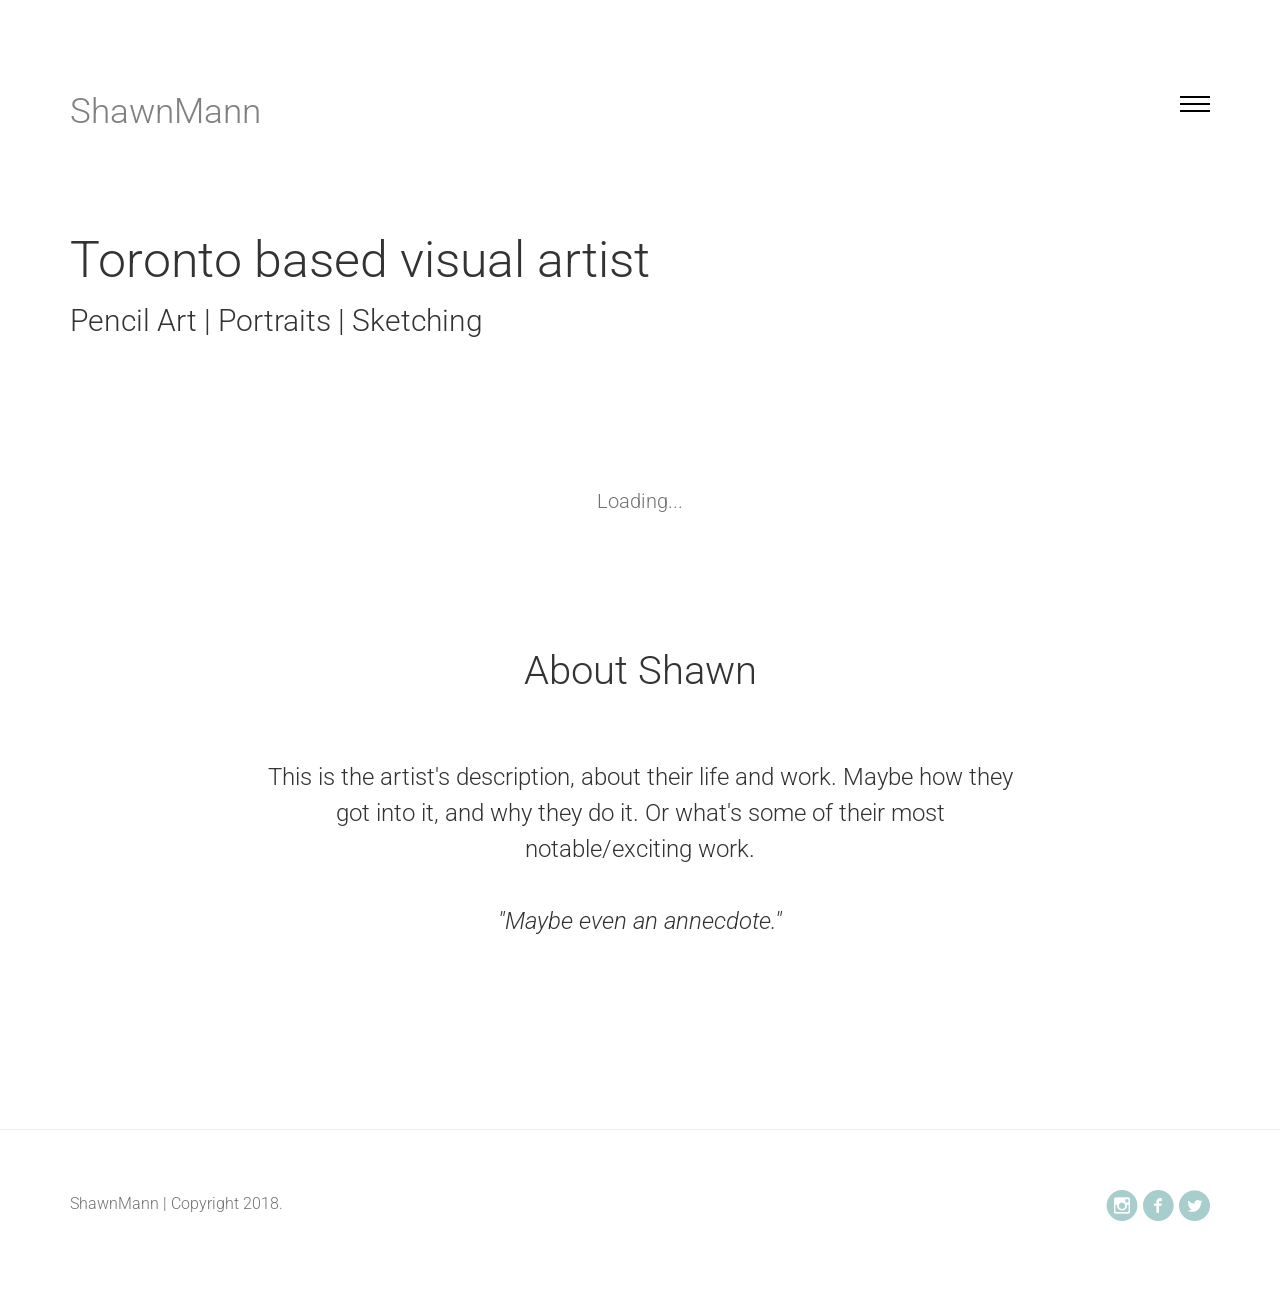
==== commit 3dc2a10a: "stable v1" ====
--- a/index.html
+++ b/index.html
@@ -6,7 +6,7 @@
 	<head>
 	<meta charset="utf-8">
 	<meta http-equiv="X-UA-Compatible" content="IE=edge">
-	<title>ShawnMann Muralist | Toronto Based Artist</title>
+	<title>Muralist Artist | Toronto Based Artist</title>
 	<meta name="viewport" content="width=device-width, initial-scale=1">
 	
 
@@ -22,7 +22,7 @@
 	<meta name="twitter:card" content="" />
 
 	<!-- Place favicon.ico and apple-touch-icon.png in the root directory -->
-	<link rel="shortcut icon" href="favicon.ico">
+	<link rel="shortcut icon" href="favicon.png">
 
 	<link href='https://fonts.googleapis.com/css?family=Roboto:400,100,300,700' rel='stylesheet' type='text/css'>
 	
@@ -84,6 +84,7 @@
 		<div id="fh5co-portfolio-section">
 			<div class="container">
 
+
 				<!-- ART PIECES' CATEGORIES -->
 				<!-- <ul id="filters" class="clearfix animate-box">
 					<li><span class="filter active" data-filter=".all">All</span></li>
@@ -92,7 +93,9 @@
 				</ul> -->
 
 				<!-- LIST OF ART PIECES -->
-				<div id="portfoliolist" class="animate-box"></div>
+				<div id="portfoliolist" class="animate-box">
+					<p style="text-align: center">Loading...</p>
+				</div>
 			</div>
 		</div>
 		<!-- END fh5co-portfolio-section -->
--- a/css/yashsStyles.css
+++ b/css/yashsStyles.css
@@ -10,7 +10,8 @@
   margin-left: 0.25%;
   margin-right: 0.25%;
   margin-bottom: 7px;
-  max-height: 375px; }
+  max-height: 16.5em;
+  margin-bottom: 15px; }
 
 #portfolio header {
   padding-top: 3em;
@@ -75,5 +76,8 @@
 
   #footer .social-text-align {
     margin-top: 10px; } }
+@media (max-width: 1199px) {
+  #home #portfoliolist .portfolio {
+    max-height: 14em; } }
 
 /*# sourceMappingURL=yashsStyles.css.map */
